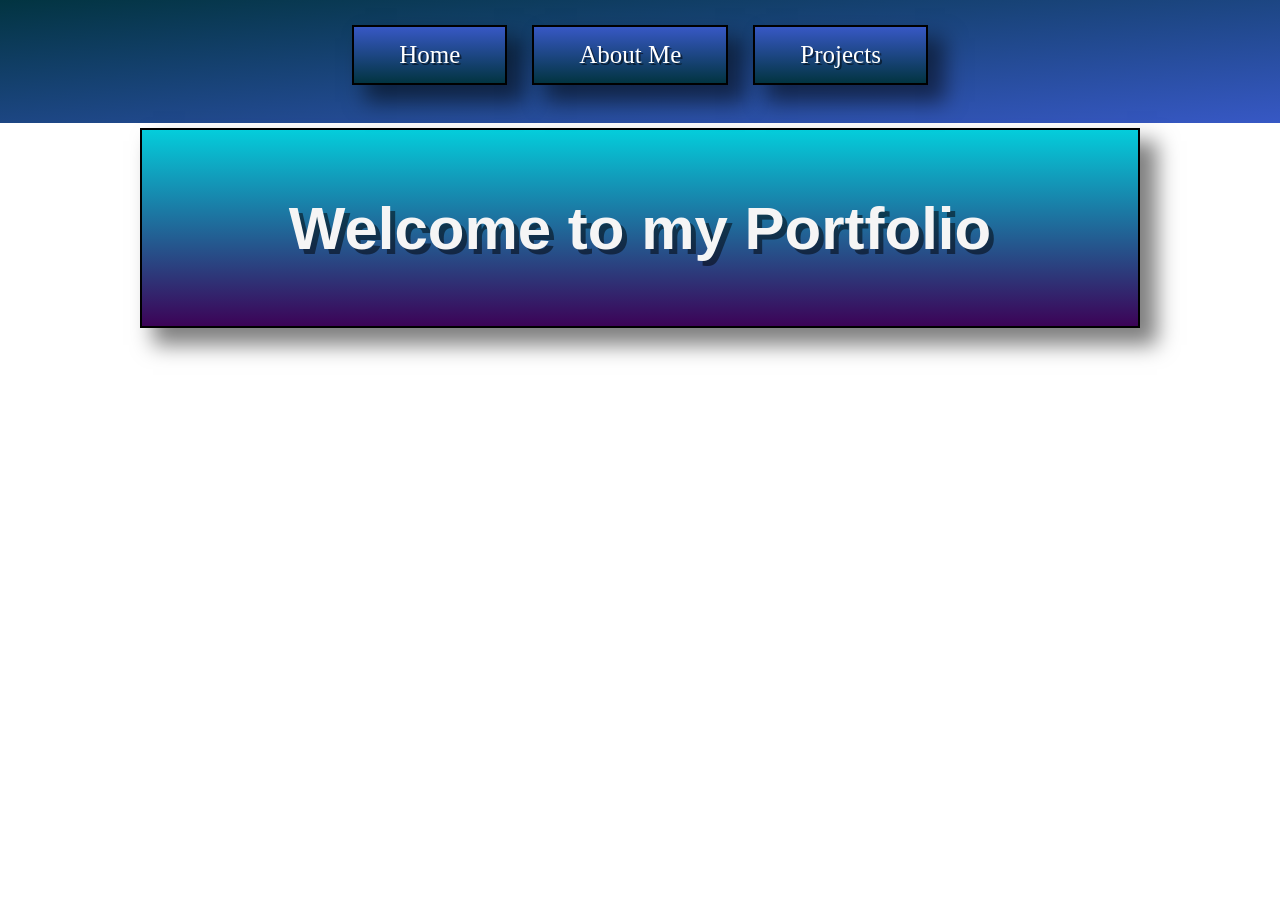
==== index.html @ 44de4a78 "I've added a navigation bar at the top of the page" ====
<!DOCTYPE html>
<html lang = "en">
    <head>
        <meta charset="UTF-8">
        <meta name="viewport" content="width=device-width, initial-scale=1.0">
        <title>Home - Brian's Portfolio</title>
        <link  rel="stylesheet" href="style-alignment.css">
    </head>

    <body>
        <Header class="navigation-bar">
            <div class="nav">
                <a href="<index.html">Home</a>
                <a href="about.html">About Me</a>
                <a href="<projects.html">Projects</a>
            </div>
        </Header>
        <div id="gradient-welcome">
                <h1 > Welcome to my Portfolio</h1>
        </div>
            
        </Header>
    </body>
</html>
---- style-alignment.css ----
* {
    margin: 0;
    padding: 0;
    box-sizing: border-box;
}
.container{
    display: flex;
    justify-content: center;
    align-items: center;
}
.nav{
    display: flex;
    justify-content: center;
    align-items: center;
    gap: 25px;
    padding-bottom: 3%;
    background-color: rgb(92, 92, 219);
    background-image: linear-gradient(to bottom right, rgb(2, 52, 65), rgb(55, 88, 197));
}
  a:link, a:visited{
    display: flex;
    flex-wrap: wrap;
    justify-content: center;
    grid-template-columns: auto auto auto;
    background-color: rgb(43, 107, 226);
    background-image: linear-gradient(to bottom, rgb(55, 88, 197), rgb(2, 52, 65));
    box-shadow: 15px 15px 20px 2px rgba(0, 0, 0, 0.5);
    text-shadow: 2px 2px rgba(0, 0, 0, 0.5);
    padding: 14px 45px;
    color: white;
    font-size: 25px;
    margin-top: 25px;
    border: 2px solid black;
    text-decoration: none;
}
#gradient-welcome{
    background-color: rgb(89, 0, 255); /* For browsers that do not support gradients */
    background-image: linear-gradient(to bottom, rgb(4, 205, 219), rgb(60, 3, 87));
    display: flex;
    justify-content: center;
    align-items: center;
    color:  whitesmoke;
    font-size: 30px;
    font-family:'Franklin Gothic Medium', 'Arial Narrow', Arial, sans-serif ;
    text-align: center;
    width: 1000px;
    height: 200px;
    border: 2px solid black;
    margin-inline: auto;
    margin-top: 5px;
    box-shadow: 15px 15px 20px 2px rgba(0, 0, 0, 0.5);
    text-shadow: 5px 5px rgba(0, 0, 0, 0.5);
}
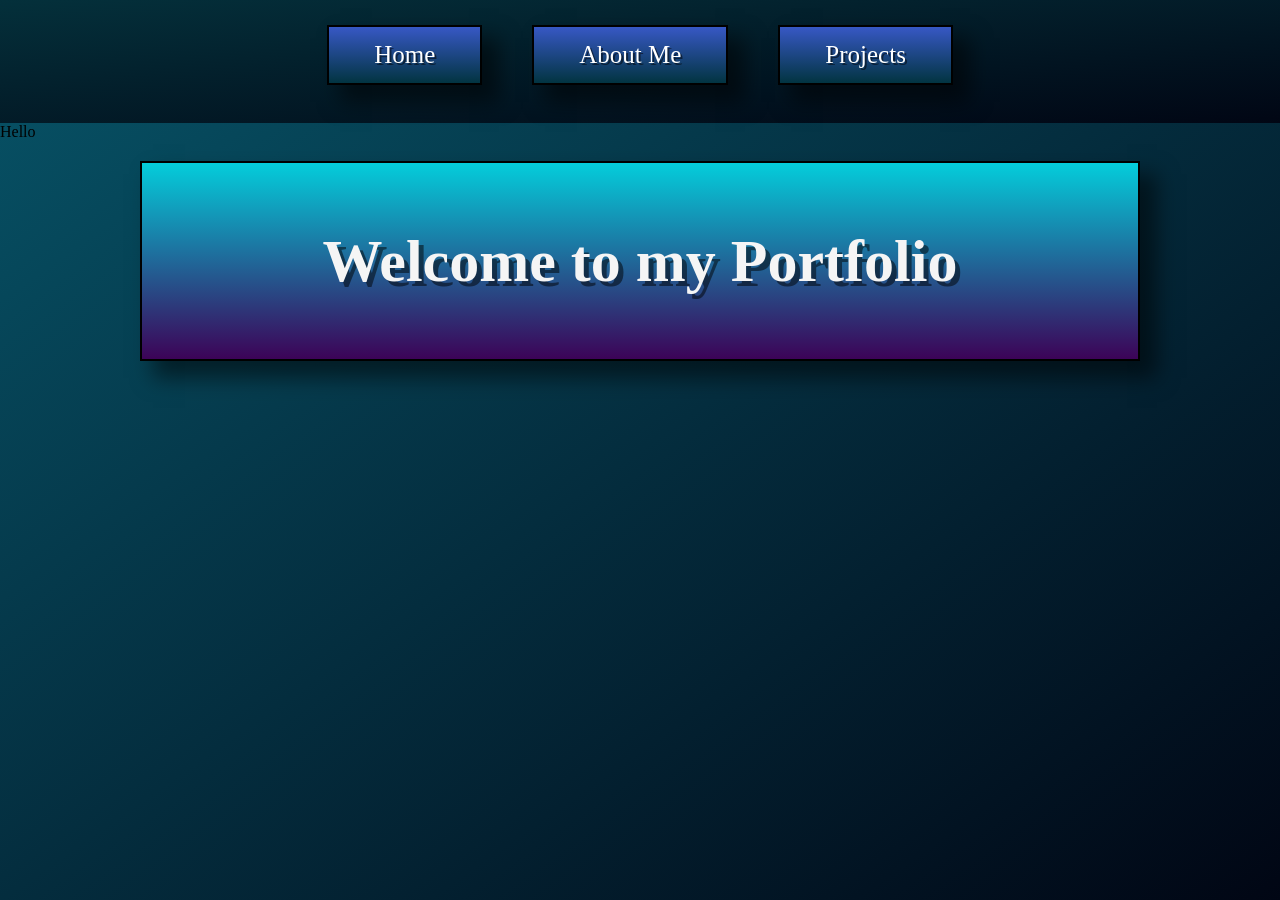
==== commit fd4ae309: "I've added the navigation bars on all the webpages" ====
--- a/index.html
+++ b/index.html
@@ -5,16 +5,19 @@
         <meta name="viewport" content="width=device-width, initial-scale=1.0">
         <title>Home - Brian's Portfolio</title>
         <link  rel="stylesheet" href="style-alignment.css">
+        <link href="https://db.onlinewebfonts.com/c/6a68b60849ffa77901917d0f417c39de?family=Chelsea+Market" rel="stylesheet" type="text/css"/>
     </head>
 
     <body>
         <Header class="navigation-bar">
-            <div class="nav">
-                <a href="<index.html">Home</a>
+            <nav><div class="nav-page">
+                <a href="index.html">Home</a>
                 <a href="about.html">About Me</a>
-                <a href="<projects.html">Projects</a>
+                <a href="projects.html">Projects</a>
             </div>
+        </nav>
         </Header>
+        <aside>Hello</aside>
         <div id="gradient-welcome">
                 <h1 > Welcome to my Portfolio</h1>
         </div>
--- a/style-alignment.css
+++ b/style-alignment.css
@@ -8,14 +8,14 @@
     justify-content: center;
     align-items: center;
 }
-.nav{
+.nav-page{
     display: flex;
     justify-content: center;
     align-items: center;
-    gap: 25px;
+    gap: 50px;
     padding-bottom: 3%;
     background-color: rgb(92, 92, 219);
-    background-image: linear-gradient(to bottom right, rgb(2, 52, 65), rgb(55, 88, 197));
+    background-image: linear-gradient(to bottom right, rgb(4, 48, 59), rgb(1, 6, 20));
 }
   a:link, a:visited{
     display: flex;
@@ -32,6 +32,7 @@
     margin-top: 25px;
     border: 2px solid black;
     text-decoration: none;
+    font-family: Chelsea Market;
 }
 #gradient-welcome{
     background-color: rgb(89, 0, 255); /* For browsers that do not support gradients */
@@ -41,13 +42,20 @@
     align-items: center;
     color:  whitesmoke;
     font-size: 30px;
-    font-family:'Franklin Gothic Medium', 'Arial Narrow', Arial, sans-serif ;
+    font-family: Chelsea Market;
     text-align: center;
     width: 1000px;
     height: 200px;
     border: 2px solid black;
     margin-inline: auto;
-    margin-top: 5px;
+    margin-top: 20px;
     box-shadow: 15px 15px 20px 2px rgba(0, 0, 0, 0.5);
     text-shadow: 5px 5px rgba(0, 0, 0, 0.5);
-}+} 
+body {
+    background-color: rgb(232, 233, 235);
+    background-image: linear-gradient(to bottom right, rgb(7, 84, 104), rgb(1, 6, 20));
+    background-attachment: fixed;
+    background-size: cover;
+    background-repeat: no-repeat;
+}
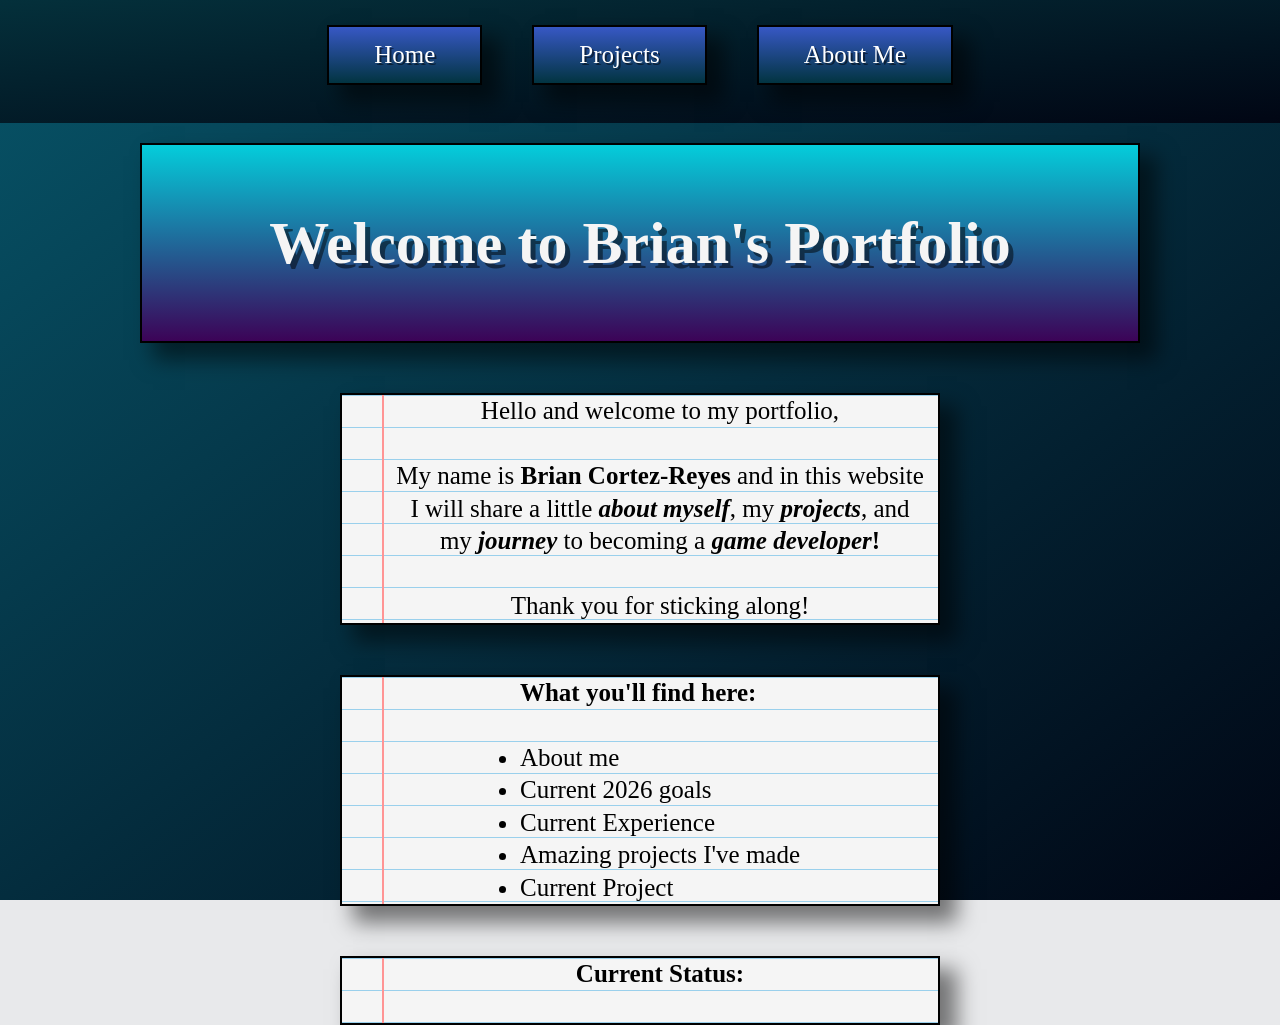
==== commit a22a6aca: "I've added note-cards to give the website more personality when writing" ====
--- a/index.html
+++ b/index.html
@@ -12,16 +12,44 @@
         <Header class="navigation-bar">
             <nav><div class="nav-page">
                 <a href="index.html">Home</a>
+                <a href="projects.html">Projects</a>
                 <a href="about.html">About Me</a>
-                <a href="projects.html">Projects</a>
             </div>
         </nav>
-        </Header>
-        <aside>Hello</aside>
+    </Header>
+
+
         <div id="gradient-welcome">
-                <h1 > Welcome to my Portfolio</h1>
+                <h1 > Welcome to Brian's Portfolio</h1>
         </div>
-            
-        </Header>
+        
+        <div class="welcome-message-container">
+            <div class="note-card">
+                <P>
+                    Hello and welcome to my portfolio, <br><br>
+                    My name is <strong>Brian Cortez-Reyes</strong> and in this website I will share a little <strong><em>about myself</em></strong>, 
+                    my <strong><em>projects</em></strong>, and my <strong><em>journey</em></strong> to becoming a <strong><em>game developer</em>!</strong> <br><br>Thank you for sticking along!
+                </P>
+            </div>
+        </div>
+        
+    <div class="note-card-list">
+        <p><strong>What you'll find here:</strong><br><br></p>
+        <ul>
+            <li>About me</li>
+            <li>Current 2026 goals</li>
+            <li>Current Experience</li>
+            <li>Amazing projects I've made</li>
+            <li>Current Project</li>
+        </ul>
+        
+    </div>
+    
+    <div class="note-card-list">
+        <div class="Current Status:">
+            <p><strong>Current Status: <br><br></strong></p>
+        </div>
+    </div>
+    
     </body>
 </html>
--- a/style-alignment.css
+++ b/style-alignment.css
@@ -2,11 +2,6 @@
     margin: 0;
     padding: 0;
     box-sizing: border-box;
-}
-.container{
-    display: flex;
-    justify-content: center;
-    align-items: center;
 }
 .nav-page{
     display: flex;
@@ -52,6 +47,73 @@
     box-shadow: 15px 15px 20px 2px rgba(0, 0, 0, 0.5);
     text-shadow: 5px 5px rgba(0, 0, 0, 0.5);
 } 
+.note-card{
+    display: flex;
+    justify-content: center;
+    align-items: center;
+    margin-inline: auto;
+    margin-top: 50px;
+    font-size: 25px;
+    width: 600px;
+    text-align: center;
+    background-color: whitesmoke;
+    border: 2px solid black;
+    box-shadow: 15px 15px 20px 2px rgba(0, 0, 0, 0.5);
+    line-height: 1.3;
+    padding-left: 50px;
+    padding-right: 10px;
+    position: relative;
+    overflow: auto;
+    font-family: Chelsea Market;
+    /* Blue horizontal lines */
+    background-image: linear-gradient(#9ad0ec 1px, transparent 1px);
+    background-size: 100% 2rem; /* Sets line spacing height */
+}
+
+/*This adds the repeating red lines */
+.note-card::before {
+  content: '';
+  position: absolute;
+  top: 0;
+  left: 40px; /* Distance from the left edge */
+  height: 100%;
+  width: 2px;
+  background-color: #ff9494; /* Pale red color */
+}
+ul{
+    margin: 0;
+    padding: 0;
+}
+.note-card-list{
+    display: grid;
+    justify-content: center;
+    align-items: center;
+    margin-inline: auto;
+    margin-top: 50px;
+    font-size: 25px;
+    width: 600px;
+    background-color: whitesmoke;
+    border: 2px solid black;
+    box-shadow: 15px 15px 20px 2px rgba(0, 0, 0, 0.5);
+    line-height: 1.3;
+    padding-left: 50px;
+    padding-right: 10px;
+    position: relative;
+    overflow: auto;
+    font-family: Chelsea Market;
+    /* Blue horizontal lines */
+    background-image: linear-gradient(#9ad0ec 1px, transparent 1px);
+    background-size: 100% 2rem; /* Sets line spacing height */
+}
+.note-card-list::before {
+  content: '';
+  position: absolute;
+  top: 0;
+  left: 40px; /* Distance from the left edge */
+  height: 100%;
+  width: 2px;
+  background-color: #ff9494; /* Pale red color */
+}
 body {
     background-color: rgb(232, 233, 235);
     background-image: linear-gradient(to bottom right, rgb(7, 84, 104), rgb(1, 6, 20));
@@ -59,3 +121,4 @@
     background-size: cover;
     background-repeat: no-repeat;
 }
+
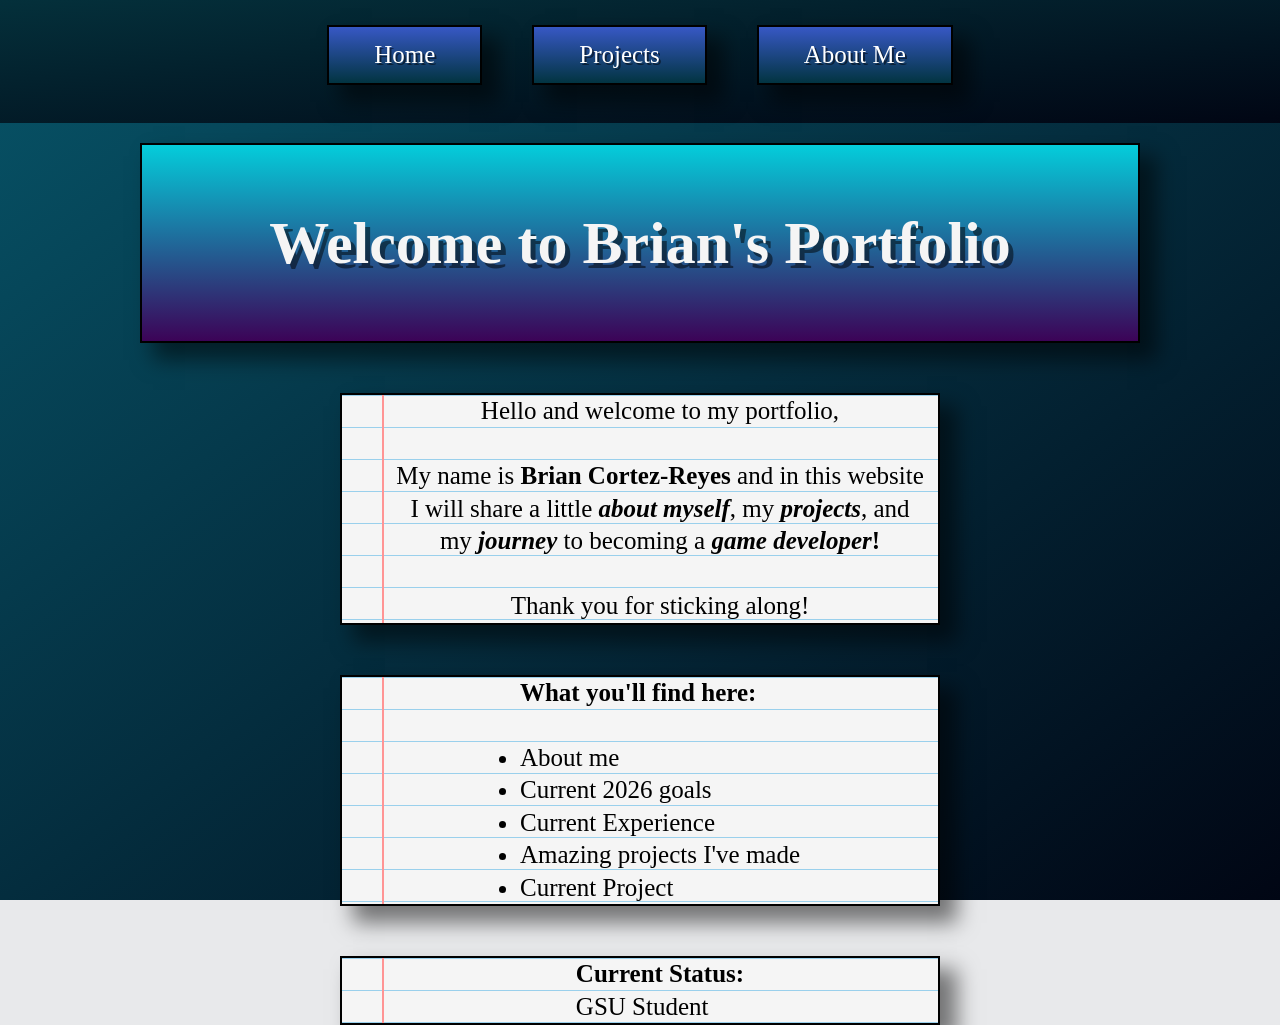
==== commit bc3b7d7e: "Adding embedded video" ====
--- a/index.html
+++ b/index.html
@@ -30,7 +30,13 @@
                     My name is <strong>Brian Cortez-Reyes</strong> and in this website I will share a little <strong><em>about myself</em></strong>, 
                     my <strong><em>projects</em></strong>, and my <strong><em>journey</em></strong> to becoming a <strong><em>game developer</em>!</strong> <br><br>Thank you for sticking along!
                 </P>
+                
             </div>
+
+            <div class="featured-project">
+                <aside><strong>Current Favorite Song</strong></aside>
+            </div>
+
         </div>
         
     <div class="note-card-list">
@@ -47,7 +53,7 @@
     
     <div class="note-card-list">
         <div class="Current Status:">
-            <p><strong>Current Status: <br><br></strong></p>
+            <p><strong>Current Status: <br></strong> GSU Student<br></p>
         </div>
     </div>
     
--- a/style-alignment.css
+++ b/style-alignment.css
@@ -1,8 +1,20 @@
-* {
-    margin: 0;
-    padding: 0;
-    box-sizing: border-box;
-}
+#gradient-welcome{
+    background-color: rgb(89, 0, 255); /* For browsers that do not support gradients */
+    background-image: linear-gradient(to bottom, rgb(4, 205, 219), rgb(60, 3, 87));
+    display: flex;
+    justify-content: center;
+    align-items: center;
+    color:  whitesmoke;
+    font-size: 30px;
+    text-align: center;
+    width: 1000px;
+    height: 200px;
+    border: 2px solid black;
+    margin-inline: auto;
+    margin-top: 20px;
+    box-shadow: 15px 15px 20px 2px rgba(0, 0, 0, 0.5);
+    text-shadow: 5px 5px rgba(0, 0, 0, 0.5);
+} 
 .nav-page{
     display: flex;
     justify-content: center;
@@ -12,41 +24,22 @@
     background-color: rgb(92, 92, 219);
     background-image: linear-gradient(to bottom right, rgb(4, 48, 59), rgb(1, 6, 20));
 }
-  a:link, a:visited{
-    display: flex;
-    flex-wrap: wrap;
-    justify-content: center;
-    grid-template-columns: auto auto auto;
-    background-color: rgb(43, 107, 226);
-    background-image: linear-gradient(to bottom, rgb(55, 88, 197), rgb(2, 52, 65));
-    box-shadow: 15px 15px 20px 2px rgba(0, 0, 0, 0.5);
-    text-shadow: 2px 2px rgba(0, 0, 0, 0.5);
-    padding: 14px 45px;
-    color: white;
-    font-size: 25px;
-    margin-top: 25px;
-    border: 2px solid black;
-    text-decoration: none;
-    font-family: Chelsea Market;
-}
-#gradient-welcome{
-    background-color: rgb(89, 0, 255); /* For browsers that do not support gradients */
-    background-image: linear-gradient(to bottom, rgb(4, 205, 219), rgb(60, 3, 87));
+.featured-project{
     display: flex;
     justify-content: center;
     align-items: center;
     color:  whitesmoke;
     font-size: 30px;
-    font-family: Chelsea Market;
     text-align: center;
     width: 1000px;
     height: 200px;
-    border: 2px solid black;
     margin-inline: auto;
     margin-top: 20px;
-    box-shadow: 15px 15px 20px 2px rgba(0, 0, 0, 0.5);
-    text-shadow: 5px 5px rgba(0, 0, 0, 0.5);
-} 
+    position: absolute;
+    top:-90px;
+    right:1100px;
+    height: 1000px;
+}
 .note-card{
     display: flex;
     justify-content: center;
@@ -64,7 +57,6 @@
     padding-right: 10px;
     position: relative;
     overflow: auto;
-    font-family: Chelsea Market;
     /* Blue horizontal lines */
     background-image: linear-gradient(#9ad0ec 1px, transparent 1px);
     background-size: 100% 2rem; /* Sets line spacing height */
@@ -79,10 +71,6 @@
   height: 100%;
   width: 2px;
   background-color: #ff9494; /* Pale red color */
-}
-ul{
-    margin: 0;
-    padding: 0;
 }
 .note-card-list{
     display: grid;
@@ -100,7 +88,6 @@
     padding-right: 10px;
     position: relative;
     overflow: auto;
-    font-family: Chelsea Market;
     /* Blue horizontal lines */
     background-image: linear-gradient(#9ad0ec 1px, transparent 1px);
     background-size: 100% 2rem; /* Sets line spacing height */
@@ -114,11 +101,38 @@
   width: 2px;
   background-color: #ff9494; /* Pale red color */
 }
+* {
+    margin: 0;
+    padding: 0;
+    box-sizing: border-box;
+}
 body {
     background-color: rgb(232, 233, 235);
     background-image: linear-gradient(to bottom right, rgb(7, 84, 104), rgb(1, 6, 20));
     background-attachment: fixed;
     background-size: cover;
     background-repeat: no-repeat;
+    font-family: Chelsea Market;
+}
+a:link, a:visited{
+    display: flex;
+    flex-wrap: wrap;
+    justify-content: center;
+    grid-template-columns: auto auto auto;
+    background-color: rgb(43, 107, 226);
+    background-image: linear-gradient(to bottom, rgb(55, 88, 197), rgb(2, 52, 65));
+    box-shadow: 15px 15px 20px 2px rgba(0, 0, 0, 0.5);
+    text-shadow: 2px 2px rgba(0, 0, 0, 0.5);
+    padding: 14px 45px;
+    color: white;
+    font-size: 25px;
+    margin-top: 25px;
+    border: 2px solid black;
+    text-decoration: none;
+    font-family: Chelsea Market;
+}
+ul{
+    margin: 0;
+    padding: 0;
 }
 
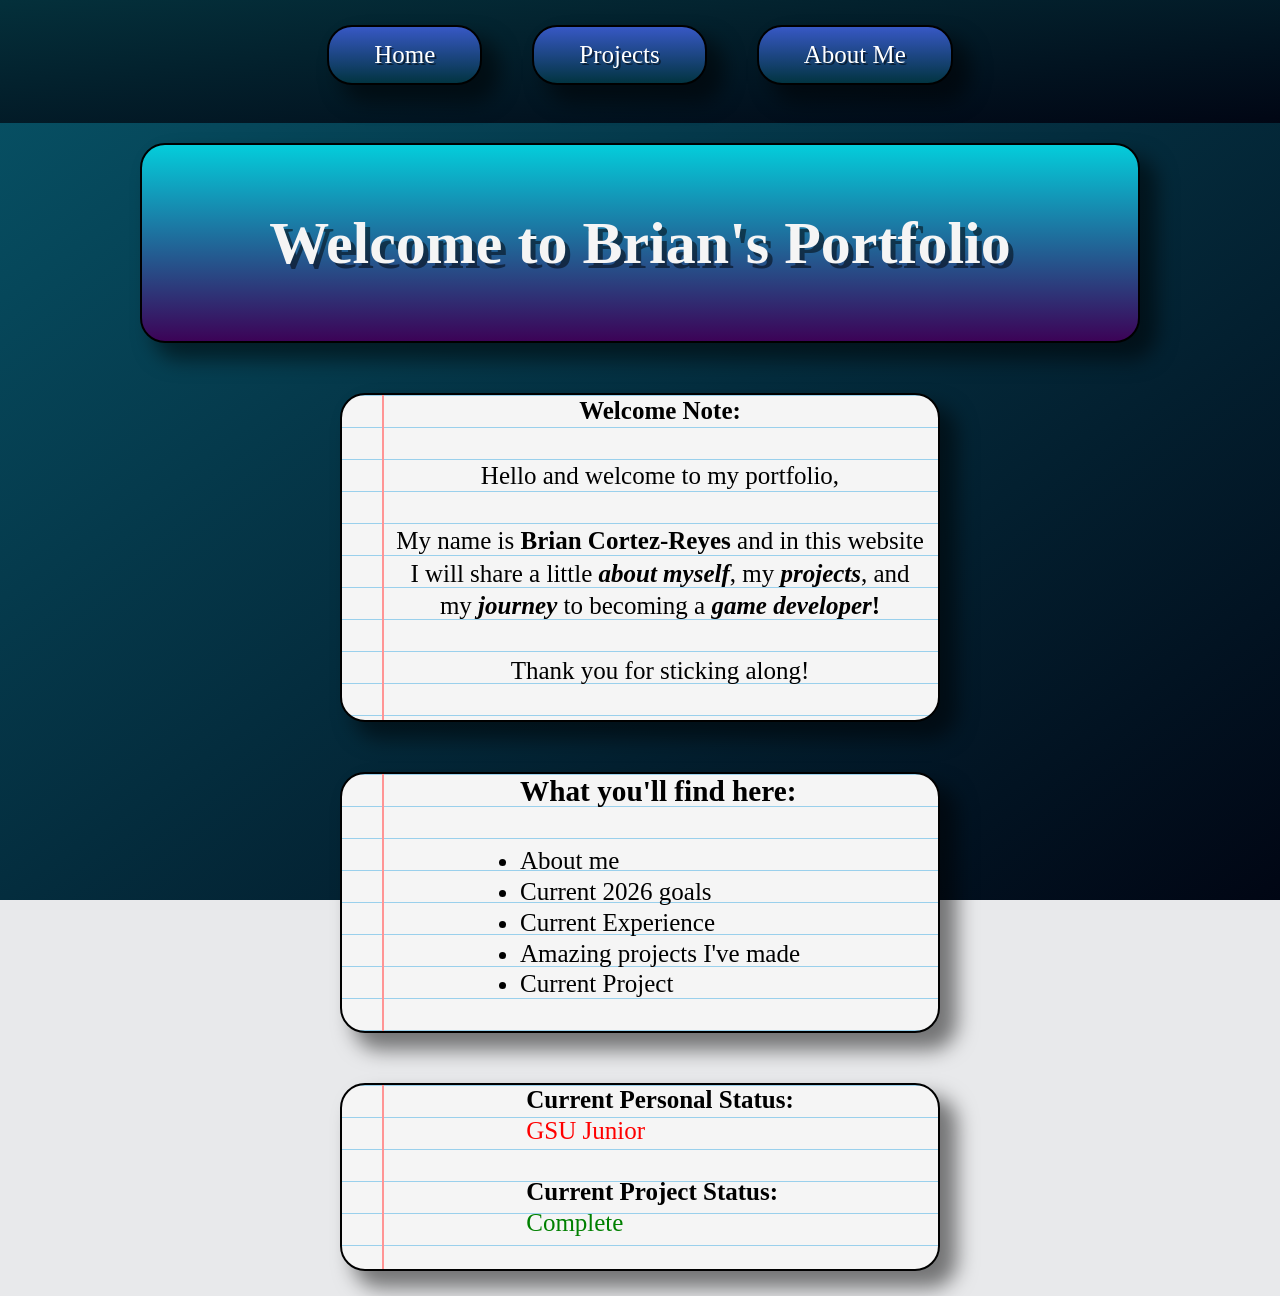
==== commit bba75522: "I've finished adding the the pictures and audio sample into the homepage, this concludes the homepag" ====
--- a/index.html
+++ b/index.html
@@ -10,51 +10,82 @@
 
     <body>
         <Header class="navigation-bar">
-            <nav><div class="nav-page">
-                <a href="index.html">Home</a>
-                <a href="projects.html">Projects</a>
-                <a href="about.html">About Me</a>
-            </div>
-        </nav>
+            <nav>
+                <div class="nav-page">
+                    <a href="index.html">Home</a>
+                    <a href="projects.html">Projects</a>
+                    <a href="about.html">About Me</a>
+                </div>
+            </nav>
     </Header>
 
 
         <div id="gradient-welcome">
-                <h1 > Welcome to Brian's Portfolio</h1>
+                <h1> Welcome to Brian's Portfolio</h1>
         </div>
         
         <div class="welcome-message-container">
             <div class="note-card">
                 <P>
+                    <strong>Welcome Note:</strong> <br><br>
                     Hello and welcome to my portfolio, <br><br>
                     My name is <strong>Brian Cortez-Reyes</strong> and in this website I will share a little <strong><em>about myself</em></strong>, 
-                    my <strong><em>projects</em></strong>, and my <strong><em>journey</em></strong> to becoming a <strong><em>game developer</em>!</strong> <br><br>Thank you for sticking along!
+                    my <strong><em>projects</em></strong>, and my <strong><em>journey</em></strong> to becoming a <strong><em>game developer</em>!</strong> <br><br>Thank you for sticking along!<br><br>
                 </P>
                 
             </div>
 
             <div class="featured-project">
                 <aside><strong>Current Favorite Song</strong></aside>
+                <div class="video-container">
+                  <video width="400" controls>
+                    <source src="Videos_and_Sounds/Ice Nine Kills - The People In The Attic.mp4"  type="video/mp4">
+                  </video>
+                </div>
             </div>
 
         </div>
         
     <div class="note-card-list">
-        <p><strong>What you'll find here:</strong><br><br></p>
+        <h3><strong>What you'll find here:</strong><br><br></h3>
         <ul>
             <li>About me</li>
             <li>Current 2026 goals</li>
             <li>Current Experience</li>
             <li>Amazing projects I've made</li>
-            <li>Current Project</li>
+            <li>Current Project<br><br></li>
         </ul>
         
     </div>
     
     <div class="note-card-list">
         <div class="Current Status:">
-            <p><strong>Current Status: <br></strong> GSU Student<br></p>
+            <p><strong>Current Personal Status: <br></strong></p>
+            <p style="color: red;">GSU Junior<br><br></p>
+            <p><strong>Current Project Status:</strong><br></p>
+            <p style="color: green">Complete<br><br></p>
+
         </div>
+    </div>
+    <div class="recent-project-preview">
+        <h3><strong>Current Project Name: Tavern</strong></h3>
+        <div class="recent-project-pictures">
+            <img  src="Images/Tavern_Outside.png" alt="This is what the outside of the tavern looks like, isn't it pretty!" width="460" height="345">
+        </div>
+        <div class="recent-project-pictures">
+            <img  src="Images/Oven_Minigame.png" alt="This is what one of the mini-games look like to cook your food!" width="460" height="345">
+        </div>
+        <div class="recent-project-pictures">
+            <img  src="Images/Pot_Game.png" alt="This is what one of the mini-game stations look like before you interact with it!" width="460" height="345">
+        </div>
+
+        <div class="audio-container">
+            <h3>Audio Game Sample</h3>
+            <audio controls>
+                <source src="Videos_and_Sounds/Sabrina Carpenter - Espresso (Bardcore  Medieval Style).mp3" type="audio/mpeg">
+            </audio>
+        </div>
+        
     </div>
     
     </body>
--- a/style-alignment.css
+++ b/style-alignment.css
@@ -10,6 +10,7 @@
     width: 1000px;
     height: 200px;
     border: 2px solid black;
+    border-radius: 25px;
     margin-inline: auto;
     margin-top: 20px;
     box-shadow: 15px 15px 20px 2px rgba(0, 0, 0, 0.5);
@@ -38,7 +39,7 @@
     position: absolute;
     top:-90px;
     right:1100px;
-    height: 1000px;
+    height: 950px;
 }
 .note-card{
     display: flex;
@@ -51,6 +52,7 @@
     text-align: center;
     background-color: whitesmoke;
     border: 2px solid black;
+    border-radius: 25px;
     box-shadow: 15px 15px 20px 2px rgba(0, 0, 0, 0.5);
     line-height: 1.3;
     padding-left: 50px;
@@ -78,12 +80,14 @@
     align-items: center;
     margin-inline: auto;
     margin-top: 50px;
+    margin-bottom: 25px;
     font-size: 25px;
     width: 600px;
     background-color: whitesmoke;
     border: 2px solid black;
+    border-radius: 25px;
     box-shadow: 15px 15px 20px 2px rgba(0, 0, 0, 0.5);
-    line-height: 1.3;
+    line-height: 1.23;
     padding-left: 50px;
     padding-right: 10px;
     position: relative;
@@ -100,6 +104,44 @@
   height: 100%;
   width: 2px;
   background-color: #ff9494; /* Pale red color */
+}
+.recent-project-preview{
+    justify-content: center;
+    align-items: center;
+    margin-inline: auto;
+    color: whitesmoke;
+    font-size: 25px;
+    position: absolute;
+    top: 390px;
+    left: 1400px;
+}
+.recent-project-pictures{
+    display: flex;
+    justify-content: center;
+    align-items: center;
+    margin-inline: auto;
+    gap: 25px;
+    margin-top: 12px;
+    border: 2px solid black;
+    
+    margin-right: 120px;
+}
+.audio-container{
+    margin-top: 25px;
+}
+video {
+  max-width: 100%;
+  height: auto;
+  position: absolute;
+  left: 300px;
+  top: 500px;
+}
+img {
+  width: 100%;
+  height: auto;
+}
+audio{
+    margin-top: 20px;
 }
 * {
     margin: 0;
@@ -128,6 +170,7 @@
     font-size: 25px;
     margin-top: 25px;
     border: 2px solid black;
+    border-radius: 25px;
     text-decoration: none;
     font-family: Chelsea Market;
 }
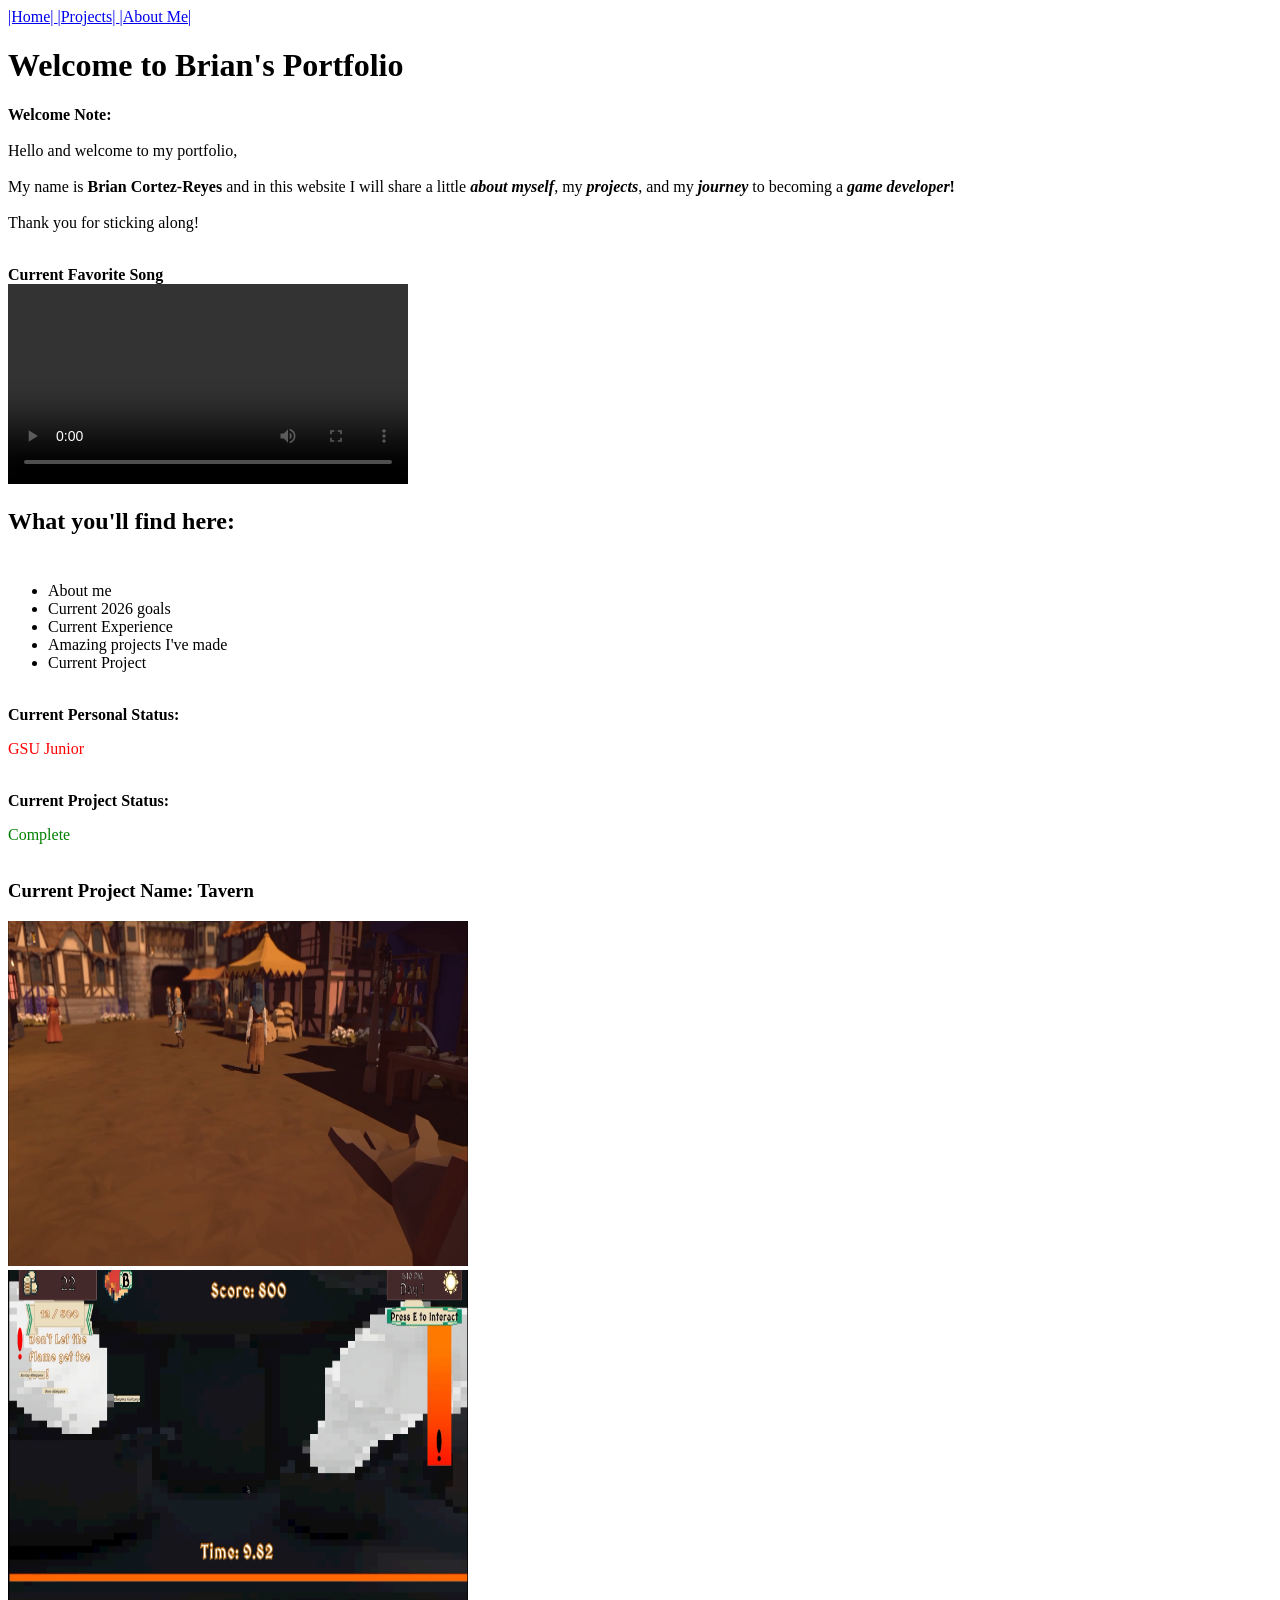
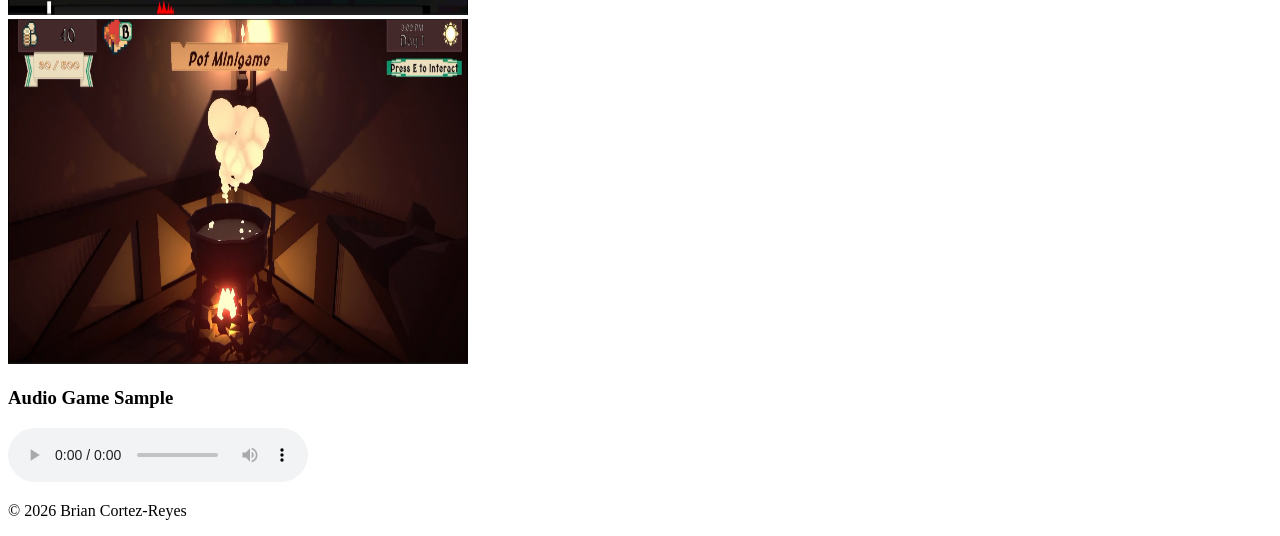
==== commit 011ad9c6: "Finished the about page as well as the projects page" ====
--- a/index.html
+++ b/index.html
@@ -1,20 +1,24 @@
 <!DOCTYPE html>
+
 <html lang = "en">
+    
     <head>
         <meta charset="UTF-8">
         <meta name="viewport" content="width=device-width, initial-scale=1.0">
         <title>Home - Brian's Portfolio</title>
-        <link  rel="stylesheet" href="style-alignment.css">
-        <link href="https://db.onlinewebfonts.com/c/6a68b60849ffa77901917d0f417c39de?family=Chelsea+Market" rel="stylesheet" type="text/css"/>
+        <!--<link  rel="stylesheet" href="style-alignment.css">
+        <link href="https://db.onlinewebfonts.com/c/6a68b60849ffa77901917d0f417c39de?family=Chelsea+Market" rel="stylesheet" type="text/css"/> -->
+        
     </head>
 
     <body>
+        <main>
         <Header class="navigation-bar">
             <nav>
                 <div class="nav-page">
-                    <a href="index.html">Home</a>
-                    <a href="projects.html">Projects</a>
-                    <a href="about.html">About Me</a>
+                    <a href="index.html" >|Home| </a>
+                    <a href="projects.html">|Projects| </a>
+                    <a href="about.html">|About Me| </a>
                 </div>
             </nav>
     </Header>
@@ -39,7 +43,7 @@
                 <aside><strong>Current Favorite Song</strong></aside>
                 <div class="video-container">
                   <video width="400" controls>
-                    <source src="Videos_and_Sounds/Ice Nine Kills - The People In The Attic.mp4"  type="video/mp4">
+                    <source src="Videos_and_Sounds/Ice_Nine_Kills-The_People_In_The_Attic.mp4"  type="video/mp4">
                   </video>
                 </div>
             </div>
@@ -47,7 +51,7 @@
         </div>
         
     <div class="note-card-list">
-        <h3><strong>What you'll find here:</strong><br><br></h3>
+        <h2><strong>What you'll find here:</strong><br><br></h2>
         <ul>
             <li>About me</li>
             <li>Current 2026 goals</li>
@@ -82,11 +86,15 @@
         <div class="audio-container">
             <h3>Audio Game Sample</h3>
             <audio controls>
-                <source src="Videos_and_Sounds/Sabrina Carpenter - Espresso (Bardcore  Medieval Style).mp3" type="audio/mpeg">
+                <source src="Videos_and_Sounds/Sabrina_Carpenter-Espresso_(Bardcore_Medieval_Style).mp3" type="audio/mpeg">
             </audio>
         </div>
         
     </div>
+    </main>
+    <footer>
+        <p>&copy; 2026 Brian Cortez-Reyes</p>
+    </footer>
+    </body>
     
-    </body>
 </html>
--- a/style-alignment.css
+++ b/style-alignment.css
@@ -160,7 +160,6 @@
     display: flex;
     flex-wrap: wrap;
     justify-content: center;
-    grid-template-columns: auto auto auto;
     background-color: rgb(43, 107, 226);
     background-image: linear-gradient(to bottom, rgb(55, 88, 197), rgb(2, 52, 65));
     box-shadow: 15px 15px 20px 2px rgba(0, 0, 0, 0.5);
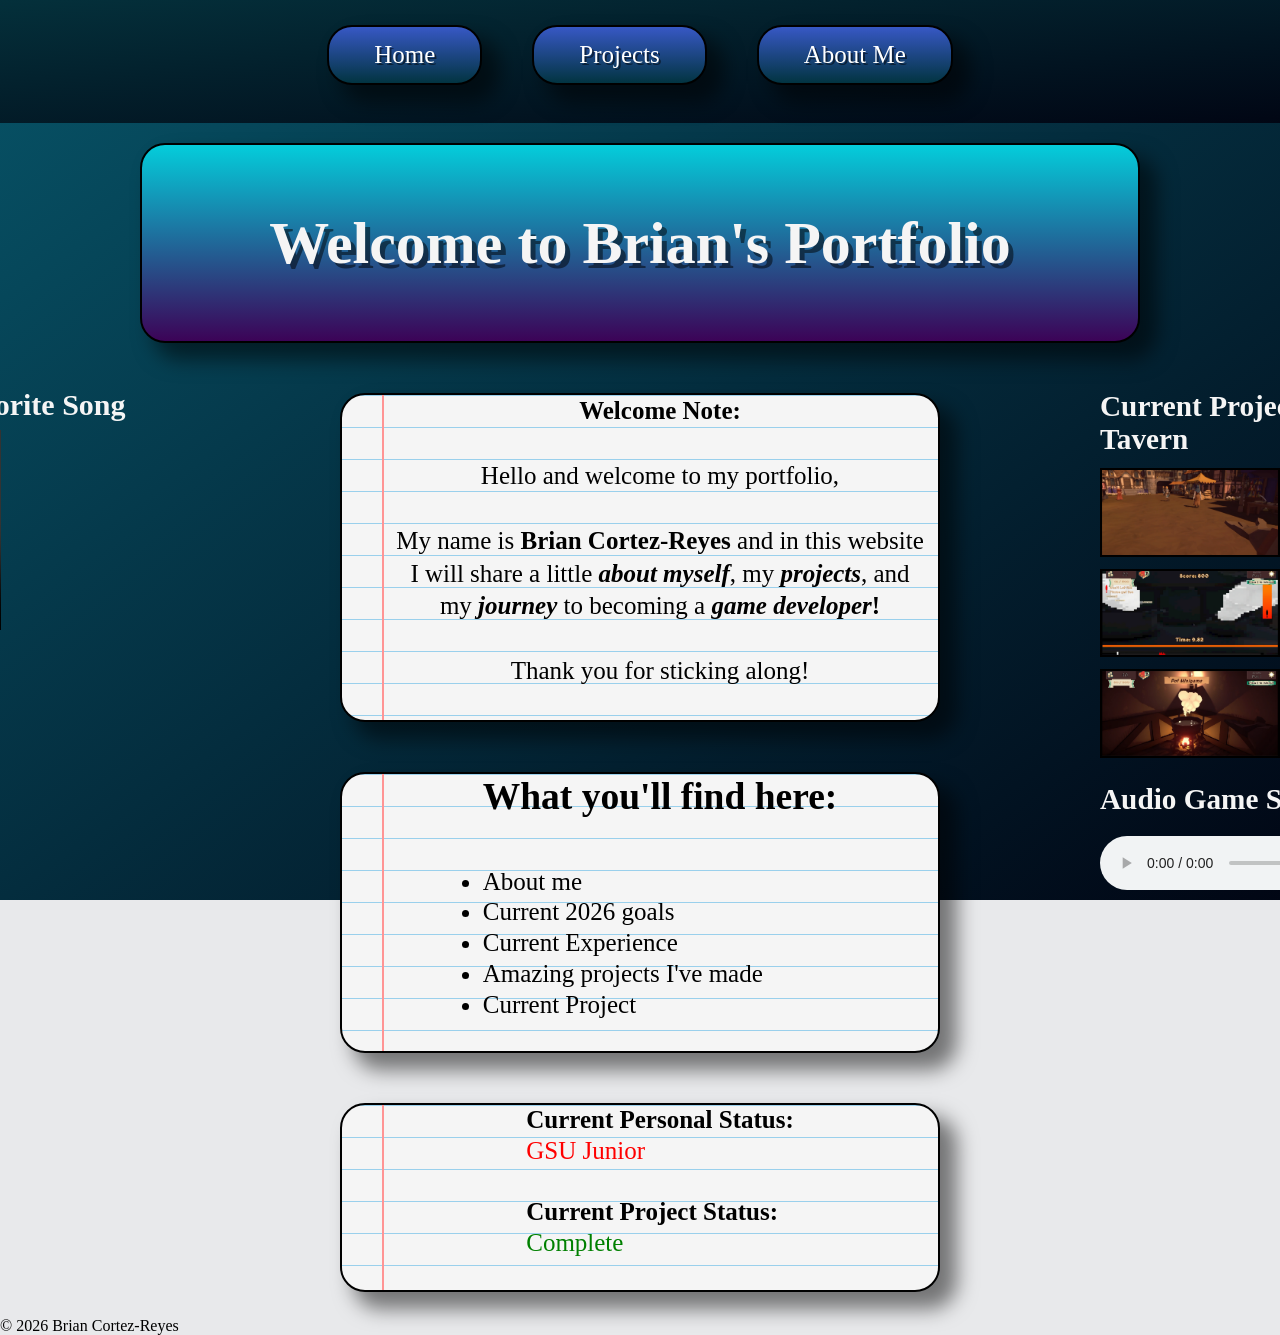
==== commit 920920bd: "added and finished the whole project everything is verified" ====
--- a/index.html
+++ b/index.html
@@ -6,8 +6,8 @@
         <meta charset="UTF-8">
         <meta name="viewport" content="width=device-width, initial-scale=1.0">
         <title>Home - Brian's Portfolio</title>
-        <!--<link  rel="stylesheet" href="style-alignment.css">
-        <link href="https://db.onlinewebfonts.com/c/6a68b60849ffa77901917d0f417c39de?family=Chelsea+Market" rel="stylesheet" type="text/css"/> -->
+        <link  rel="stylesheet" href="style-alignment.css">
+        <link href="https://db.onlinewebfonts.com/c/6a68b60849ffa77901917d0f417c39de?family=Chelsea+Market" rel="stylesheet" type="text/css"/>
         
     </head>
 
@@ -16,9 +16,9 @@
         <Header class="navigation-bar">
             <nav>
                 <div class="nav-page">
-                    <a href="index.html" >|Home| </a>
-                    <a href="projects.html">|Projects| </a>
-                    <a href="about.html">|About Me| </a>
+                    <a href="index.html">Home </a>
+                    <a href="projects.html">Projects</a>
+                    <a href="about.html">About Me</a>
                 </div>
             </nav>
     </Header>
--- a/style-alignment.css
+++ b/style-alignment.css
@@ -36,9 +36,10 @@
     height: 200px;
     margin-inline: auto;
     margin-top: 20px;
+    float: left;
     position: absolute;
     top:-90px;
-    right:1100px;
+    right:800px;
     height: 950px;
 }
 .note-card{
@@ -112,8 +113,9 @@
     color: whitesmoke;
     font-size: 25px;
     position: absolute;
+    float: right;
     top: 390px;
-    left: 1400px;
+    left: 1100px;
 }
 .recent-project-pictures{
     display: flex;
@@ -133,6 +135,7 @@
   max-width: 100%;
   height: auto;
   position: absolute;
+  float: left;
   left: 300px;
   top: 500px;
 }
@@ -177,4 +180,12 @@
     margin: 0;
     padding: 0;
 }
+.hockey-img{
+    width: 500px;
+    height: 500px;
+    display: flex;
+    justify-content: center;
+    align-items: center;
+    margin-inline: auto;
+}
 
